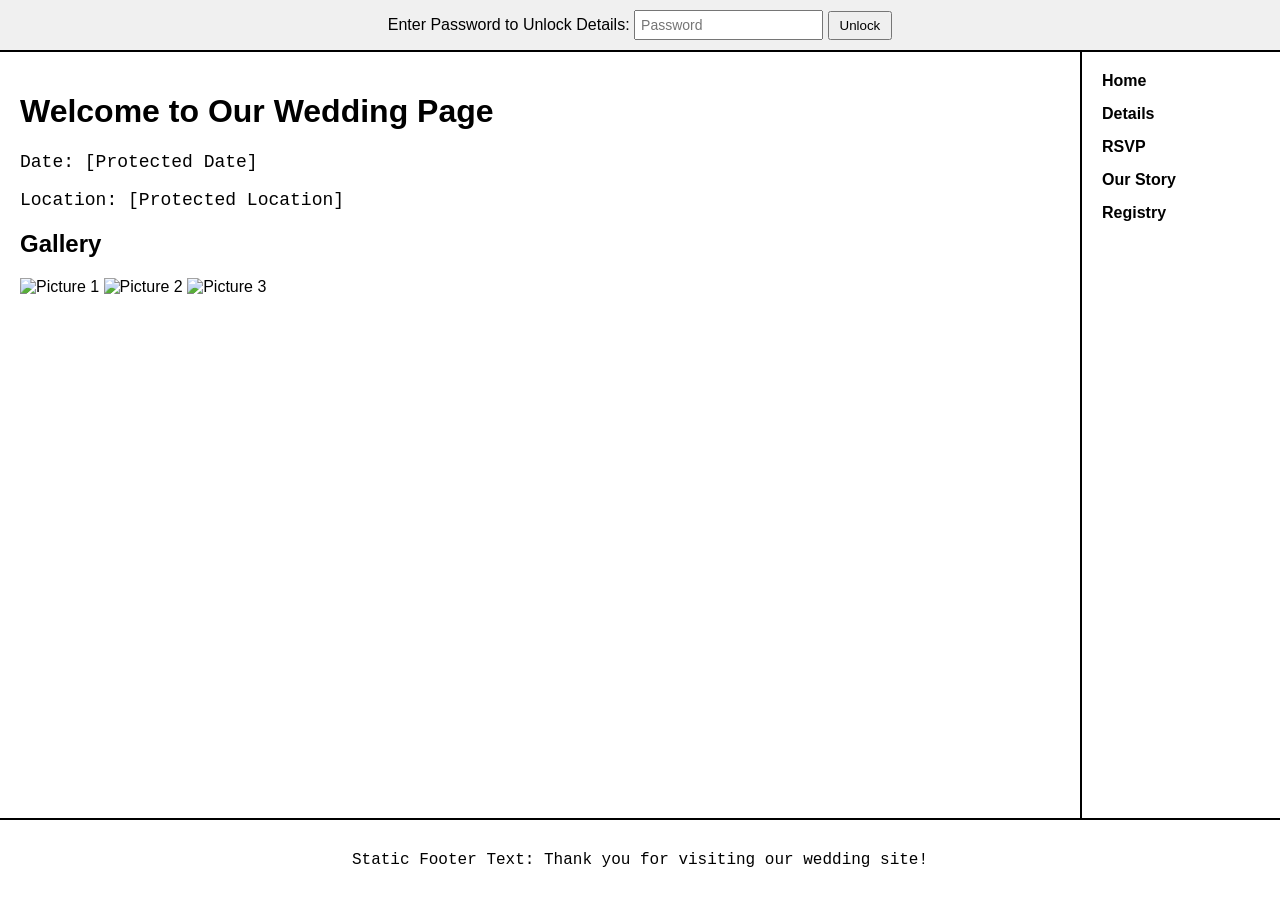
==== index.html @ 82091193 "Add initial wedding page HTML structure" ====
<!DOCTYPE html>
<html lang="en">
<head>
  <meta charset="UTF-8">
  <title>Wedding - Home</title>
  <link rel="stylesheet" href="style.css">
</head>
<body>

  <!-- Password Unlock Bar -->
  <div id="pass-bar">
    <label for="site-password">Enter Password to Unlock Details: </label>
    <input type="password" id="site-password" placeholder="Password">
    <button onclick="unlockPage()">Unlock</button>
    <span id="pass-status"></span>
  </div>

  <div class="container">
    <main class="main-content">
      <h1 class="font-header">Welcome to Our Wedding Page</h1>
      
      <!-- DUMMY TEXT: Replace payload below with JSON string from encrypt-tool.html -->
      <p class="font-subtext">Date: <span data-encrypted='{"iv":"DUMMY_IV_HERE","data":"DUMMY_DATA_HERE"}'>[Protected Date]</span></p>
      
      <!-- DUMMY TEXT: Replace payload below with JSON string from encrypt-tool.html -->
      <p class="font-subtext">Location: <span data-encrypted='{"iv":"DUMMY_IV_HERE","data":"DUMMY_DATA_HERE"}'>[Protected Location]</span></p>

      <h2>Gallery</h2>
      <!-- Replace pic1.jpg, pic2.jpg, pic3.jpg in your project folder -->
      <img src="pic1.jpg" alt="Picture 1">
      <img src="pic2.jpg" alt="Picture 2">
      <img src="pic3.jpg" alt="Picture 3">
    </main>

    <!-- Sidebar Navigation (Present on every page) -->
    <nav class="sidebar">
      <ul>
        <li><a href="index.html">Home</a></li>
        <li><a href="details.html">Details</a></li>
        <li><a href="rsvp.html">RSVP</a></li>
        <li><a href="story.html">Our Story</a></li>
        <li><a href="registry.html">Registry</a></li>
      </ul>
    </nav>
  </div>

  <!-- Shared Footer -->
  <footer>
    <p>Static Footer Text: Thank you for visiting our wedding site!</p>
  </footer>

  <script src="script.js"></script>
</body>
</html>
---- style.css ----
/* Layout & Base Styles */
* {
  box-sizing: border-box;
}

body {
  margin: 0;
  padding: 0;
  font-family: Arial, sans-serif; /* CHANGE FONT HERE */
  background-color: #ffffff; /* White background */
  color: #000000;
  display: flex;
  flex-direction: column;
  min-height: 100vh;
}

/* Password Modal Bar */
#pass-bar {
  background-color: #f0f0f0;
  border-bottom: 2px solid #000;
  padding: 10px;
  text-align: center;
}

#pass-bar input {
  padding: 5px;
  font-size: 14px;
}

#pass-bar button {
  padding: 5px 10px;
  cursor: pointer;
}

/* Main Container: Left Content, Right Navigation */
.container {
  display: flex;
  flex: 1;
}

.main-content {
  flex: 1;
  padding: 20px;
}

/* Sidebar Navigation Menu */
.sidebar {
  width: 200px;
  border-left: 2px solid #000;
  padding: 20px;
  background-color: #ffffff;
}

.sidebar ul {
  list-style-type: none;
  padding: 0;
  margin: 0;
}

.sidebar li {
  margin-bottom: 15px;
}

.sidebar a {
  text-decoration: none;
  color: #000000;
  font-weight: bold;
}

.sidebar a:hover {
  text-decoration: underline;
}

/* Custom MS-Paint Typography Utility Classes */
.font-header {
  font-family: 'Comic Sans MS', 'Chalkboard SE', cursive, sans-serif; /* EDITABLE FONT */
  font-size: 32px; /* EDITABLE SIZE */
}

.font-subtext {
  font-family: 'Courier New', Courier, monospace; /* EDITABLE FONT */
  font-size: 18px; /* EDITABLE SIZE */
}

/* Responsive Images */
img {
  max-width: 100%;
  height: auto;
  margin-bottom: 10px;
}

/* Footer */
footer {
  border-top: 2px solid #000;
  padding: 15px;
  text-align: center;
  background-color: #ffffff;
  font-family: 'Courier New', Courier, monospace;
}
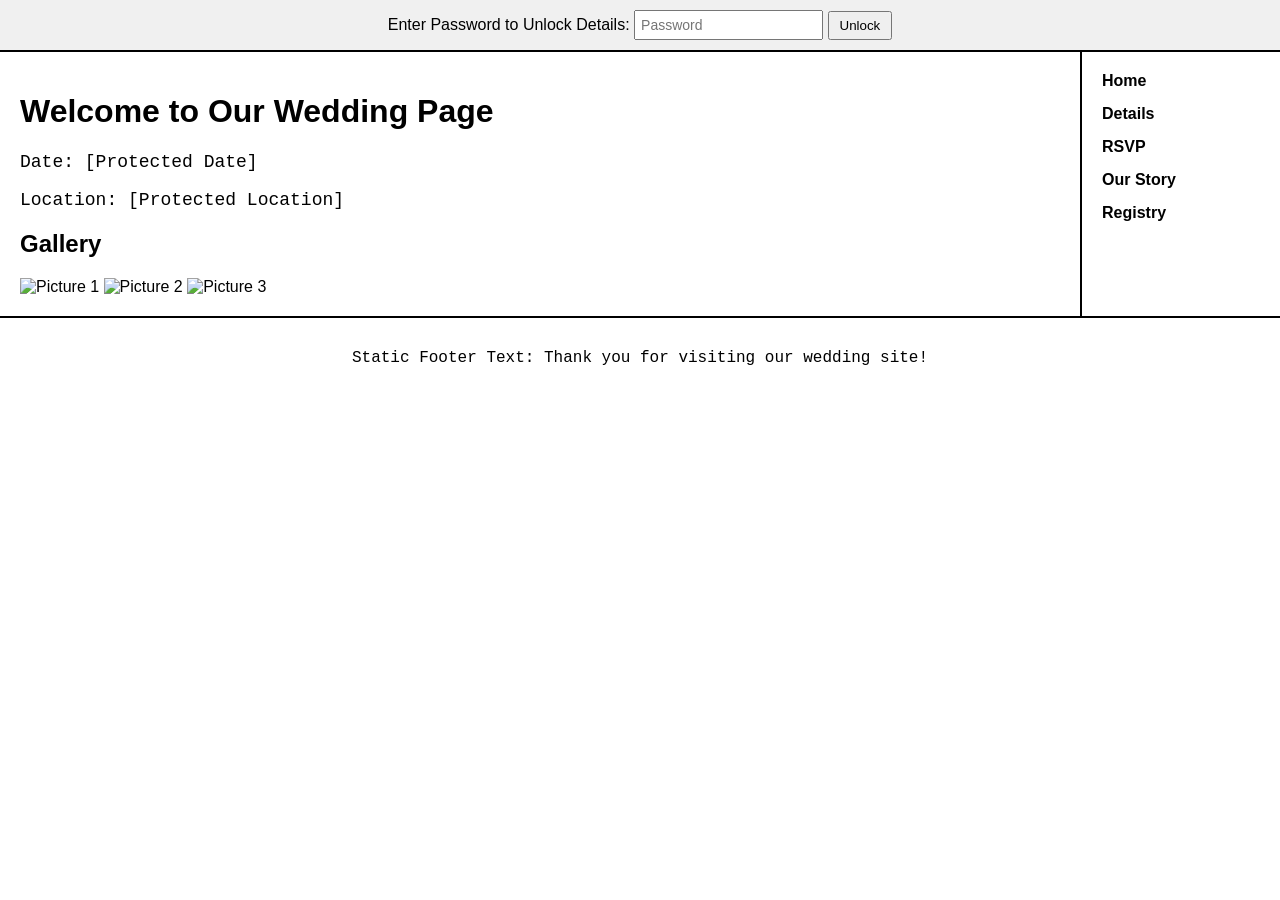
==== commit d15d25c4: "Update home gallery paths for Pictures/Examples directory" ====
--- a/index.html
+++ b/index.html
@@ -6,33 +6,22 @@
   <link rel="stylesheet" href="style.css">
 </head>
 <body>
-
-  <!-- Password Unlock Bar -->
   <div id="pass-bar">
     <label for="site-password">Enter Password to Unlock Details: </label>
     <input type="password" id="site-password" placeholder="Password">
     <button onclick="unlockPage()">Unlock</button>
     <span id="pass-status"></span>
   </div>
-
   <div class="container">
     <main class="main-content">
       <h1 class="font-header">Welcome to Our Wedding Page</h1>
-      
-      <!-- DUMMY TEXT: Replace payload below with JSON string from encrypt-tool.html -->
       <p class="font-subtext">Date: <span data-encrypted='{"iv":"DUMMY_IV_HERE","data":"DUMMY_DATA_HERE"}'>[Protected Date]</span></p>
-      
-      <!-- DUMMY TEXT: Replace payload below with JSON string from encrypt-tool.html -->
       <p class="font-subtext">Location: <span data-encrypted='{"iv":"DUMMY_IV_HERE","data":"DUMMY_DATA_HERE"}'>[Protected Location]</span></p>
-
       <h2>Gallery</h2>
-      <!-- Replace pic1.jpg, pic2.jpg, pic3.jpg in your project folder -->
-      <img src="pic1.jpg" alt="Picture 1">
-      <img src="pic2.jpg" alt="Picture 2">
-      <img src="pic3.jpg" alt="Picture 3">
+      <img src="Pictures/Examples/pic1.jpg" alt="Picture 1">
+      <img src="Pictures/Examples/pic2.jpg" alt="Picture 2">
+      <img src="Pictures/Examples/pic3.jpg" alt="Picture 3">
     </main>
-
-    <!-- Sidebar Navigation (Present on every page) -->
     <nav class="sidebar">
       <ul>
         <li><a href="index.html">Home</a></li>
@@ -43,12 +32,7 @@
       </ul>
     </nav>
   </div>
-
-  <!-- Shared Footer -->
-  <footer>
-    <p>Static Footer Text: Thank you for visiting our wedding site!</p>
-  </footer>
-
+  <footer><p>Static Footer Text: Thank you for visiting our wedding site!</p></footer>
   <script src="script.js"></script>
 </body>
 </html>
--- a/style.css
+++ b/style.css
@@ -1,99 +1,22 @@
-/* Layout & Base Styles */
-* {
-  box-sizing: border-box;
-}
+/* Layout & base styles */
+* { box-sizing: border-box; }
+body { margin: 0; padding: 0; font-family: Arial, sans-serif; background: #fff; color: #000; min-height: 100vh; }
+#pass-bar { background: #f0f0f0; border-bottom: 2px solid #000; padding: 10px; text-align: center; }
+#pass-bar input { padding: 5px; font-size: 14px; }
+#pass-bar button { padding: 5px 10px; cursor: pointer; }
+.container { display: flex; min-width: 0; }
+.main-content { flex: 1; min-width: 0; padding: 20px; overflow: hidden; }
+.sidebar { width: 200px; flex: 0 0 200px; border-left: 2px solid #000; padding: 20px; background: #fff; }
+.sidebar ul { list-style: none; padding: 0; margin: 0; }
+.sidebar li { margin-bottom: 15px; }
+.sidebar a { text-decoration: none; color: #000; font-weight: bold; }
+.font-header { font-family: 'Comic Sans MS', 'Chalkboard SE', cursive, sans-serif; font-size: 32px; }
+.font-subtext { font-family: 'Courier New', Courier, monospace; font-size: 18px; }
 
-body {
-  margin: 0;
-  padding: 0;
-  font-family: Arial, sans-serif; /* CHANGE FONT HERE */
-  background-color: #ffffff; /* White background */
-  color: #000000;
-  display: flex;
-  flex-direction: column;
-  min-height: 100vh;
-}
-
-/* Password Modal Bar */
-#pass-bar {
-  background-color: #f0f0f0;
-  border-bottom: 2px solid #000;
-  padding: 10px;
-  text-align: center;
-}
-
-#pass-bar input {
-  padding: 5px;
-  font-size: 14px;
-}
-
-#pass-bar button {
-  padding: 5px 10px;
-  cursor: pointer;
-}
-
-/* Main Container: Left Content, Right Navigation */
-.container {
-  display: flex;
-  flex: 1;
-}
-
-.main-content {
-  flex: 1;
-  padding: 20px;
-}
-
-/* Sidebar Navigation Menu */
-.sidebar {
-  width: 200px;
-  border-left: 2px solid #000;
-  padding: 20px;
-  background-color: #ffffff;
-}
-
-.sidebar ul {
-  list-style-type: none;
-  padding: 0;
-  margin: 0;
-}
-
-.sidebar li {
-  margin-bottom: 15px;
-}
-
-.sidebar a {
-  text-decoration: none;
-  color: #000000;
-  font-weight: bold;
-}
-
-.sidebar a:hover {
-  text-decoration: underline;
-}
-
-/* Custom MS-Paint Typography Utility Classes */
-.font-header {
-  font-family: 'Comic Sans MS', 'Chalkboard SE', cursive, sans-serif; /* EDITABLE FONT */
-  font-size: 32px; /* EDITABLE SIZE */
-}
-
-.font-subtext {
-  font-family: 'Courier New', Courier, monospace; /* EDITABLE FONT */
-  font-size: 18px; /* EDITABLE SIZE */
-}
-
-/* Responsive Images */
-img {
-  max-width: 100%;
-  height: auto;
-  margin-bottom: 10px;
-}
-
-/* Footer */
-footer {
-  border-top: 2px solid #000;
-  padding: 15px;
-  text-align: center;
-  background-color: #ffffff;
-  font-family: 'Courier New', Courier, monospace;
-}
+/* Rows are independent: fixed rows wrap; fill rows stop at the content edge. */
+.image-row { display: flex; flex-wrap: wrap; align-items: flex-start; gap: 12px; width: 100%; margin: 20px 0; }
+.image-row .encrypted-image-stack { display: none; }
+.memory-tile { flex: 0 0 180px; width: 180px; }
+.memory-tile img { display: block; width: 100%; height: 135px; object-fit: cover; background: #eee; }
+footer { border-top: 2px solid #000; padding: 15px; text-align: center; background: #fff; font-family: 'Courier New', Courier, monospace; }
+@media (max-width: 700px) { .container { flex-direction: column; } .sidebar { width: 100%; border-left: 0; border-top: 2px solid #000; } .memory-tile { flex-basis: 140px; width: 140px; } .memory-tile img { height: 105px; } }
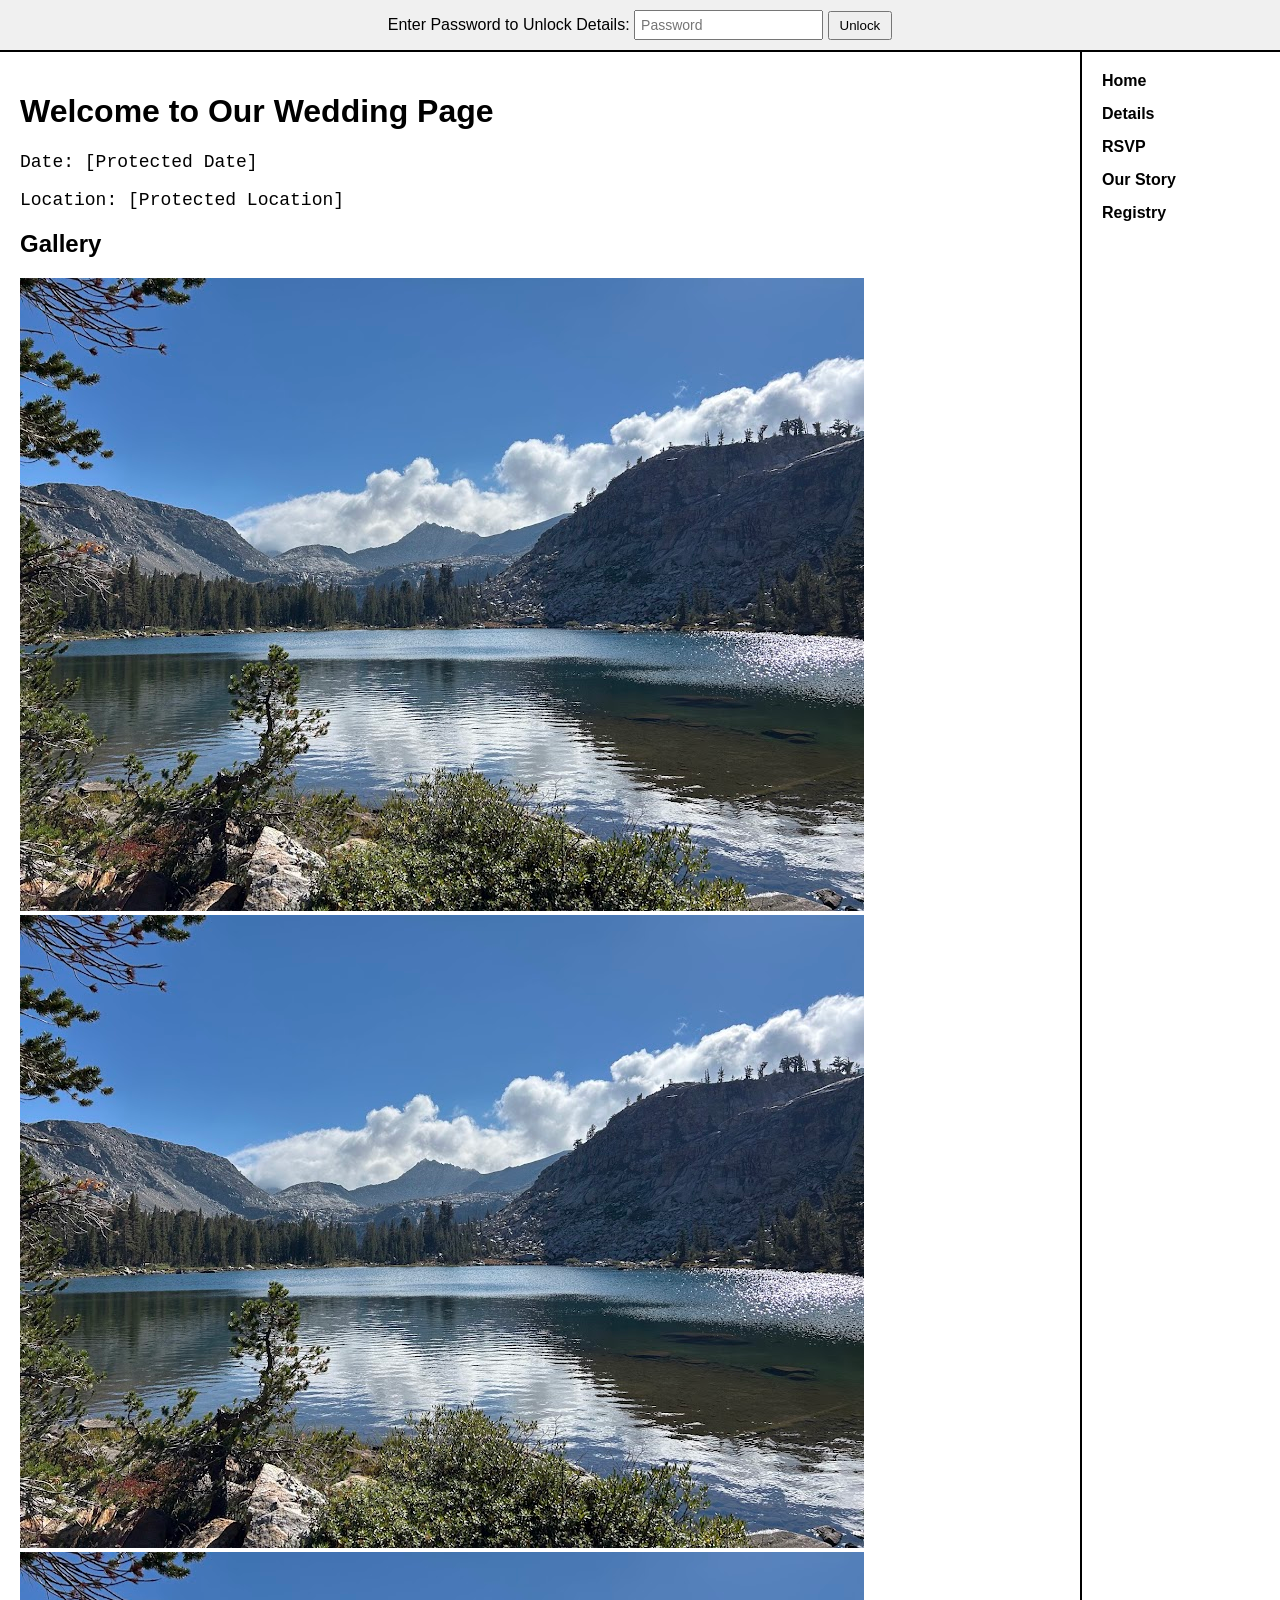
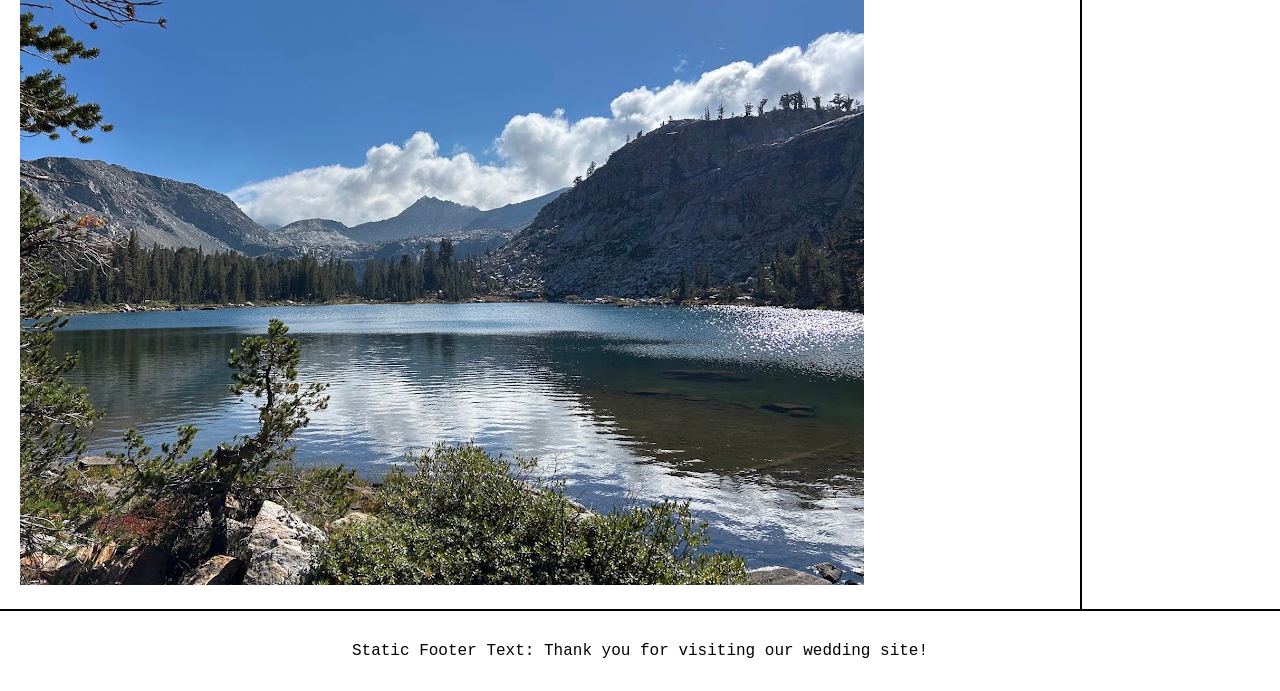
==== commit fbf499f7: "Fix: correct image paths in index.html" ====
--- a/index.html
+++ b/index.html
@@ -18,9 +18,9 @@
       <p class="font-subtext">Date: <span data-encrypted='{"iv":"DUMMY_IV_HERE","data":"DUMMY_DATA_HERE"}'>[Protected Date]</span></p>
       <p class="font-subtext">Location: <span data-encrypted='{"iv":"DUMMY_IV_HERE","data":"DUMMY_DATA_HERE"}'>[Protected Location]</span></p>
       <h2>Gallery</h2>
-      <img src="Pictures/Examples/pic1.jpg" alt="Picture 1">
-      <img src="Pictures/Examples/pic2.jpg" alt="Picture 2">
-      <img src="Pictures/Examples/pic3.jpg" alt="Picture 3">
+      <img src="pic1.jpg" alt="Picture 1">
+      <img src="pic2.jpg" alt="Picture 2">
+      <img src="pic3.jpg" alt="Picture 3">
     </main>
     <nav class="sidebar">
       <ul>
